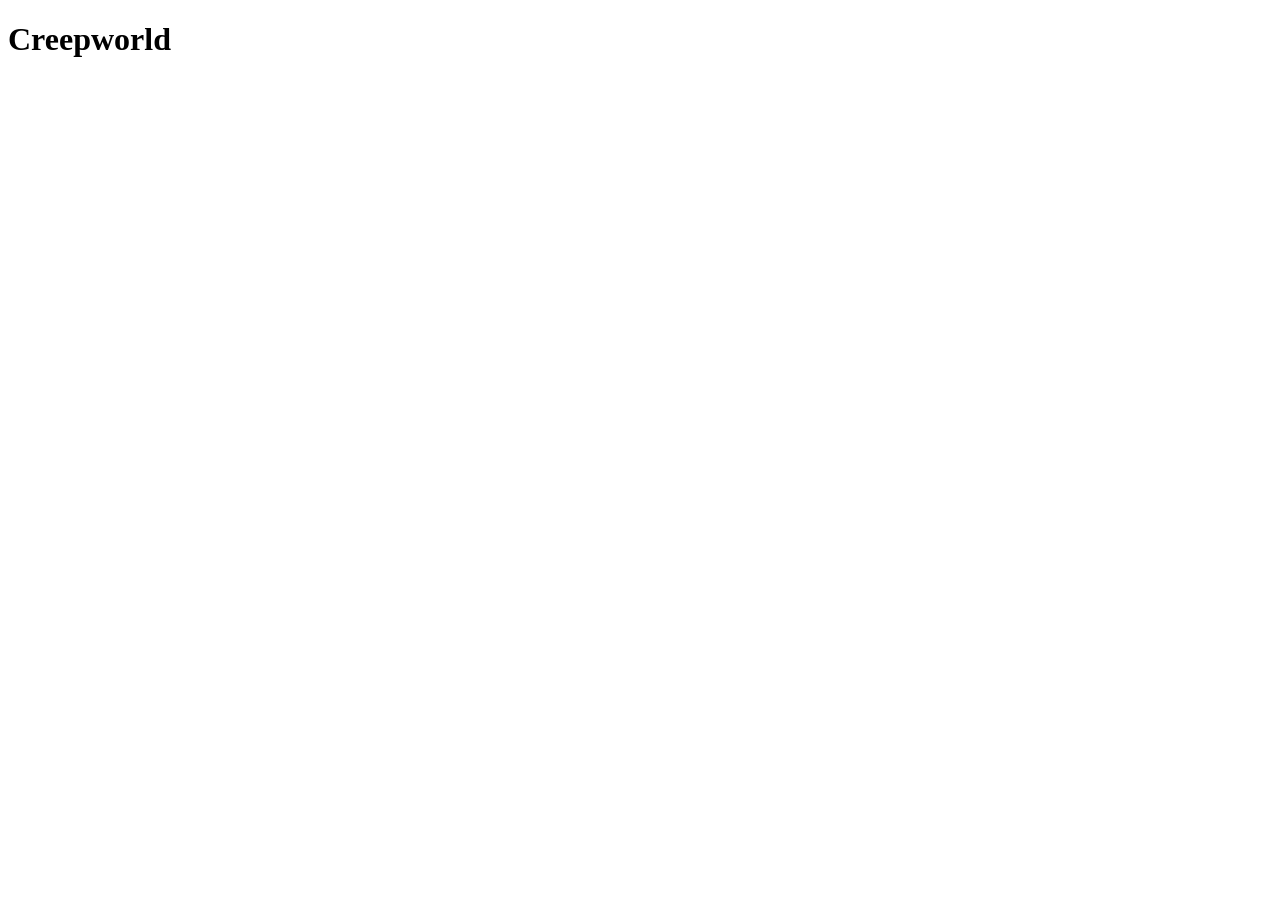
==== index.html @ 8c44d9ae "add content" ====
<!DOCTYPE html>
<html lang="uk">
<head>
  <meta charset="UTF-8">
  <meta name="viewport" content="width=device-width, initial-scale=1">
  <title>Creepworld</title>
</head>
<body>
  <h1>Creepworld</h1>
</body>
</html>
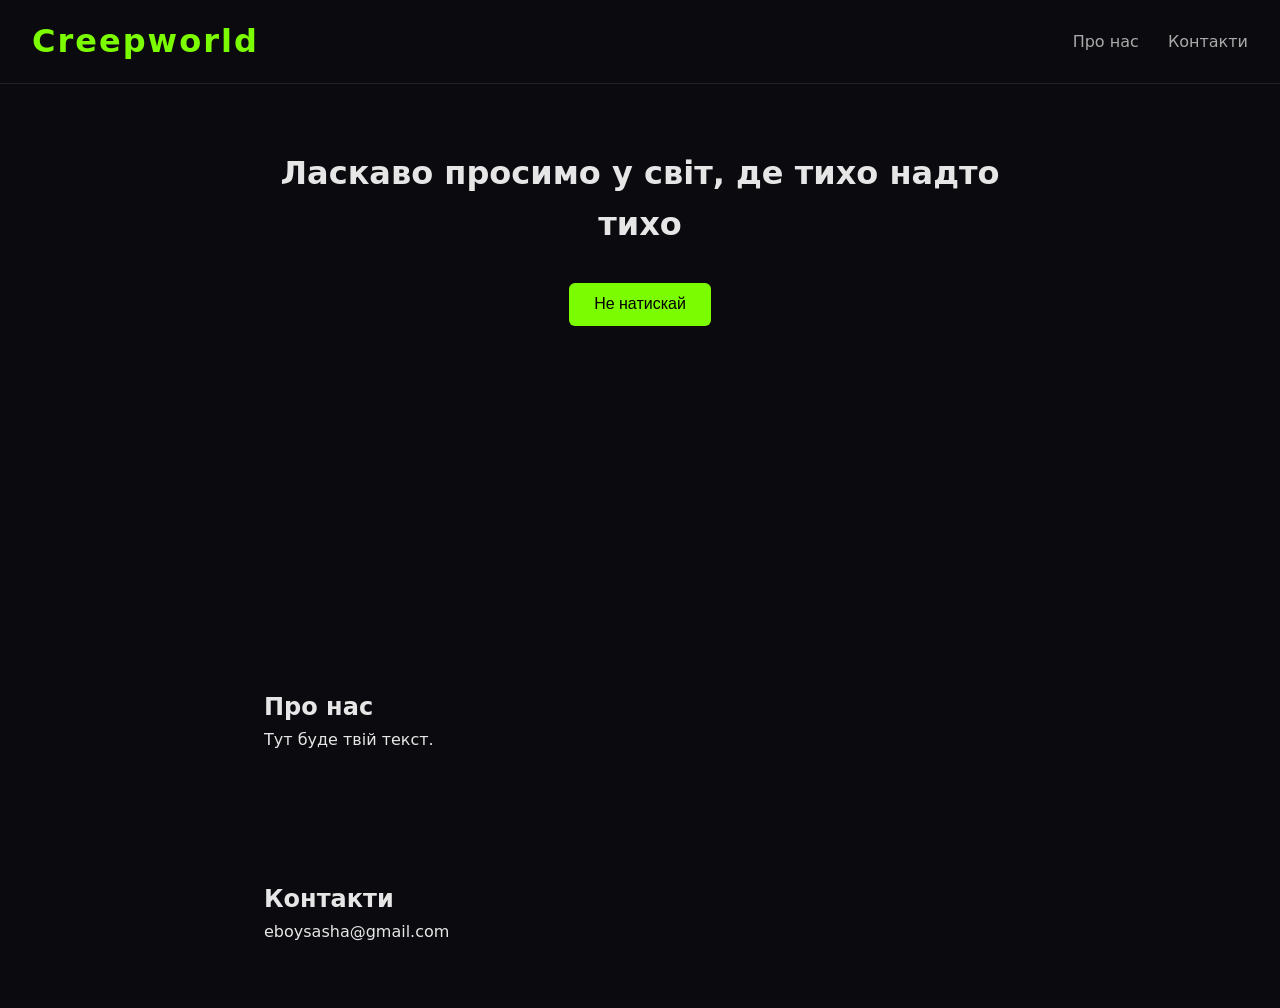
==== commit 3f8bb773: "стартовый дизайн" ====
--- a/index.html
+++ b/index.html
@@ -4,8 +4,35 @@
   <meta charset="UTF-8">
   <meta name="viewport" content="width=device-width, initial-scale=1">
   <title>Creepworld</title>
+  <link rel="stylesheet" href="style.css">
 </head>
 <body>
-  <h1>Creepworld</h1>
+  <header>
+    <h1>Creepworld</h1>
+    <nav>
+      <a href="#about">Про нас</a>
+      <a href="#contact">Контакти</a>
+    </nav>
+  </header>
+
+  <main>
+    <section class="hero">
+      <h2>Ласкаво просимо у світ, де тихо надто тихо</h2>
+      <button id="btn">Не натискай</button>
+      <p id="msg"></p>
+    </section>
+
+    <section id="about">
+      <h2>Про нас</h2>
+      <p>Тут буде твій текст.</p>
+    </section>
+
+    <section id="contact">
+      <h2>Контакти</h2>
+      <p>eboysasha@gmail.com</p>
+    </section>
+  </main>
+
+  <script src="script.js"></script>
 </body>
-</html>+</html>
--- a/style.css
+++ b/style.css
@@ -0,0 +1,37 @@
+* { box-sizing: border-box; margin: 0; padding: 0; }
+html { scroll-behavior: smooth; }
+
+body {
+  background: #0b0b0f;
+  color: #e6e6e6;
+  font-family: system-ui, sans-serif;
+  line-height: 1.6;
+}
+
+header {
+  display: flex;
+  justify-content: space-between;
+  align-items: center;
+  padding: 1rem 2rem;
+  border-bottom: 1px solid #222;
+}
+
+h1 { color: #7CFC00; letter-spacing: 2px; }
+nav a { color: #aaa; margin-left: 1.5rem; text-decoration: none; }
+nav a:hover { color: #7CFC00; }
+
+section { max-width: 800px; margin: 0 auto; padding: 4rem 1.5rem; }
+.hero { text-align: center; min-height: 60vh; }
+.hero h2 { font-size: 2rem; margin-bottom: 2rem; }
+
+button {
+  background: #7CFC00;
+  color: #000;
+  border: 0;
+  padding: .8rem 1.6rem;
+  font-size: 1rem;
+  border-radius: 6px;
+  cursor: pointer;
+}
+button:hover { background: #a6ff4d; }
+#msg { margin-top: 1.5rem; color: #ff5555; }
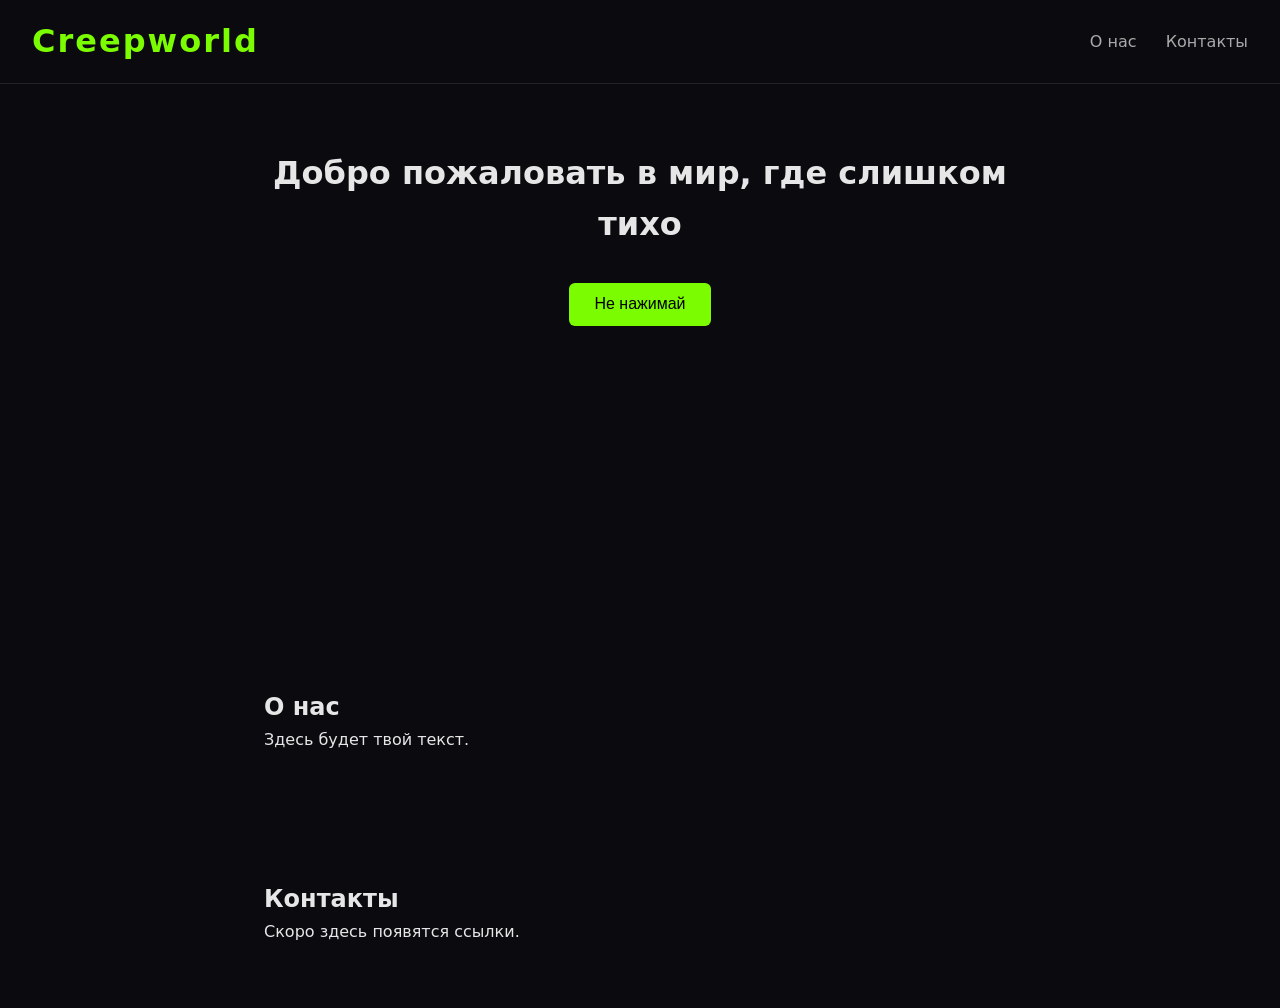
==== commit 0ab96860: "ру" ====
--- a/index.html
+++ b/index.html
@@ -1,5 +1,5 @@
 <!DOCTYPE html>
-<html lang="uk">
+<html lang="ru">
 <head>
   <meta charset="UTF-8">
   <meta name="viewport" content="width=device-width, initial-scale=1">
@@ -10,29 +10,29 @@
   <header>
     <h1>Creepworld</h1>
     <nav>
-      <a href="#about">Про нас</a>
-      <a href="#contact">Контакти</a>
+      <a href="#about">О нас</a>
+      <a href="#contact">Контакты</a>
     </nav>
   </header>
 
   <main>
     <section class="hero">
-      <h2>Ласкаво просимо у світ, де тихо надто тихо</h2>
-      <button id="btn">Не натискай</button>
+      <h2>Добро пожаловать в мир, где слишком тихо</h2>
+      <button id="btn">Не нажимай</button>
       <p id="msg"></p>
     </section>
 
     <section id="about">
-      <h2>Про нас</h2>
-      <p>Тут буде твій текст.</p>
+      <h2>О нас</h2>
+      <p>Здесь будет твой текст.</p>
     </section>
 
     <section id="contact">
-      <h2>Контакти</h2>
-      <p>eboysasha@gmail.com</p>
+      <h2>Контакты</h2>
+      <p>Скоро здесь появятся ссылки.</p>
     </section>
   </main>
 
   <script src="script.js"></script>
 </body>
-</html>
+</html>
